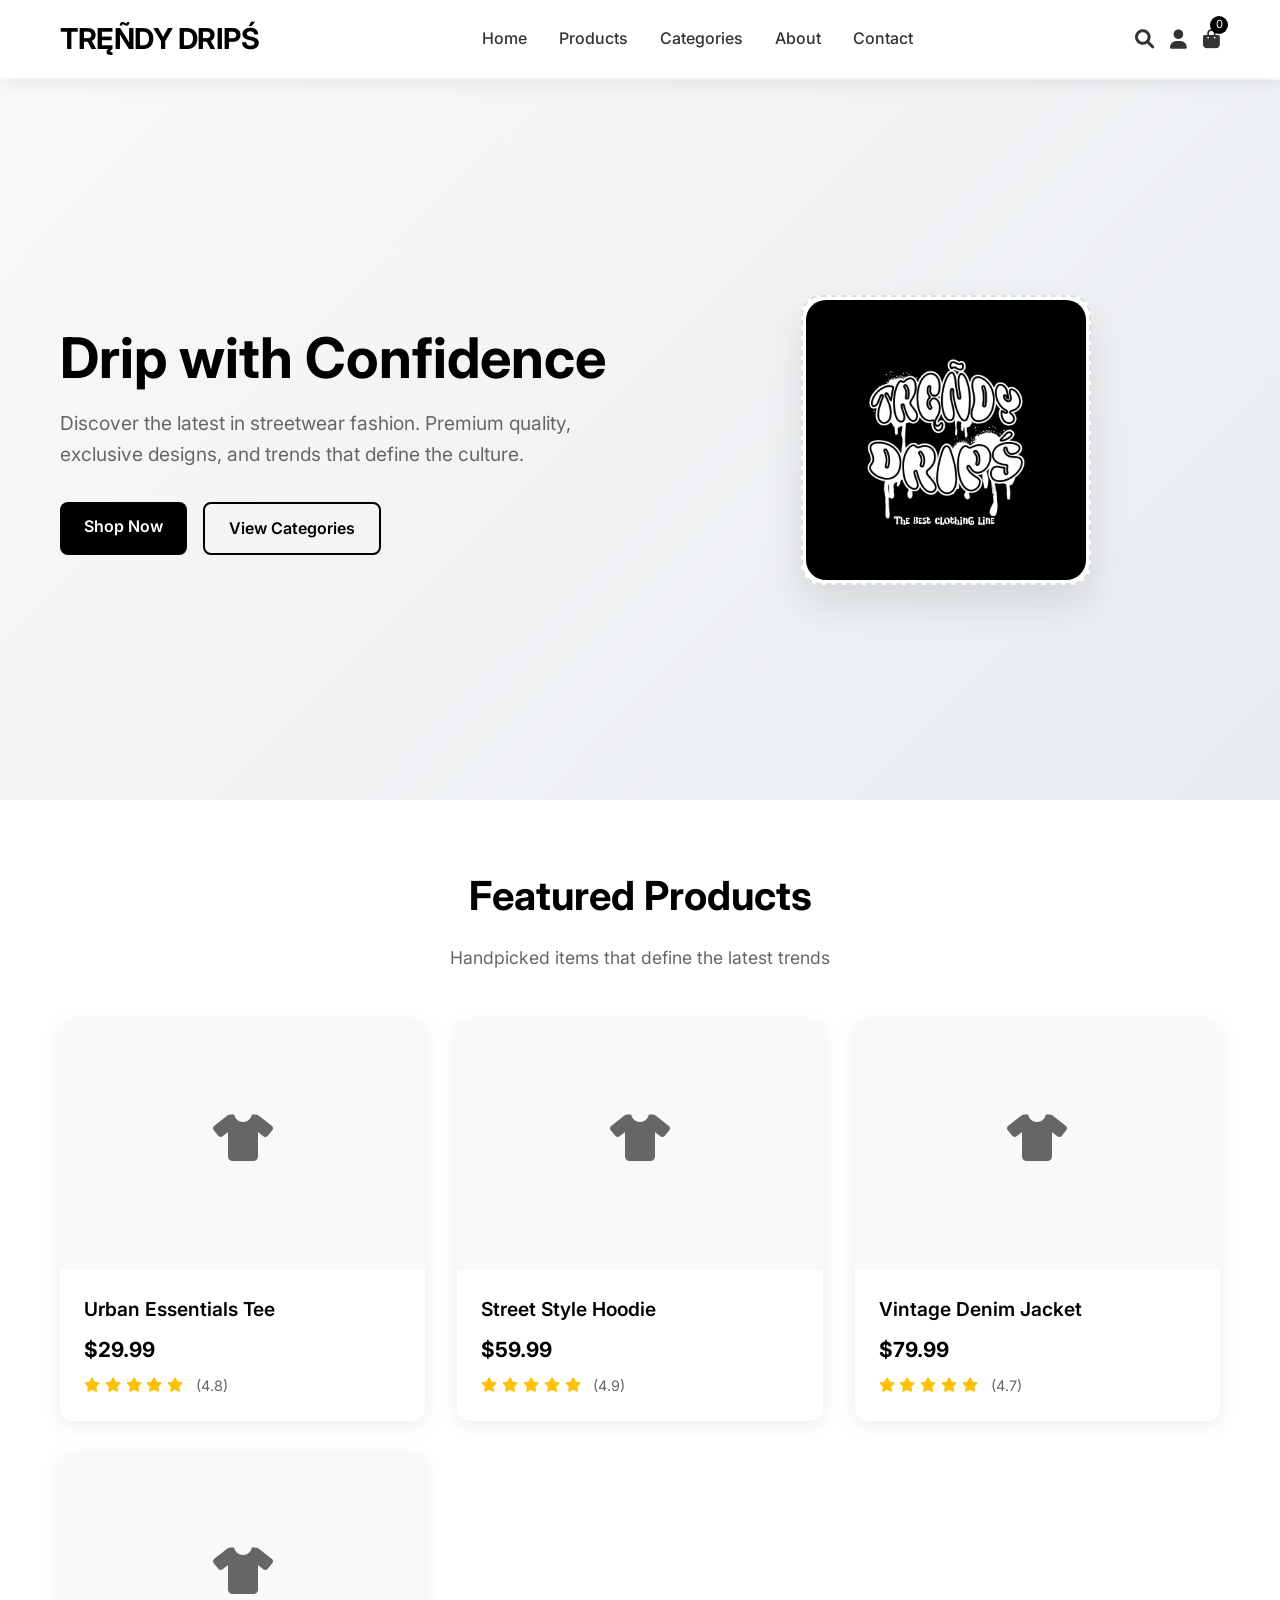
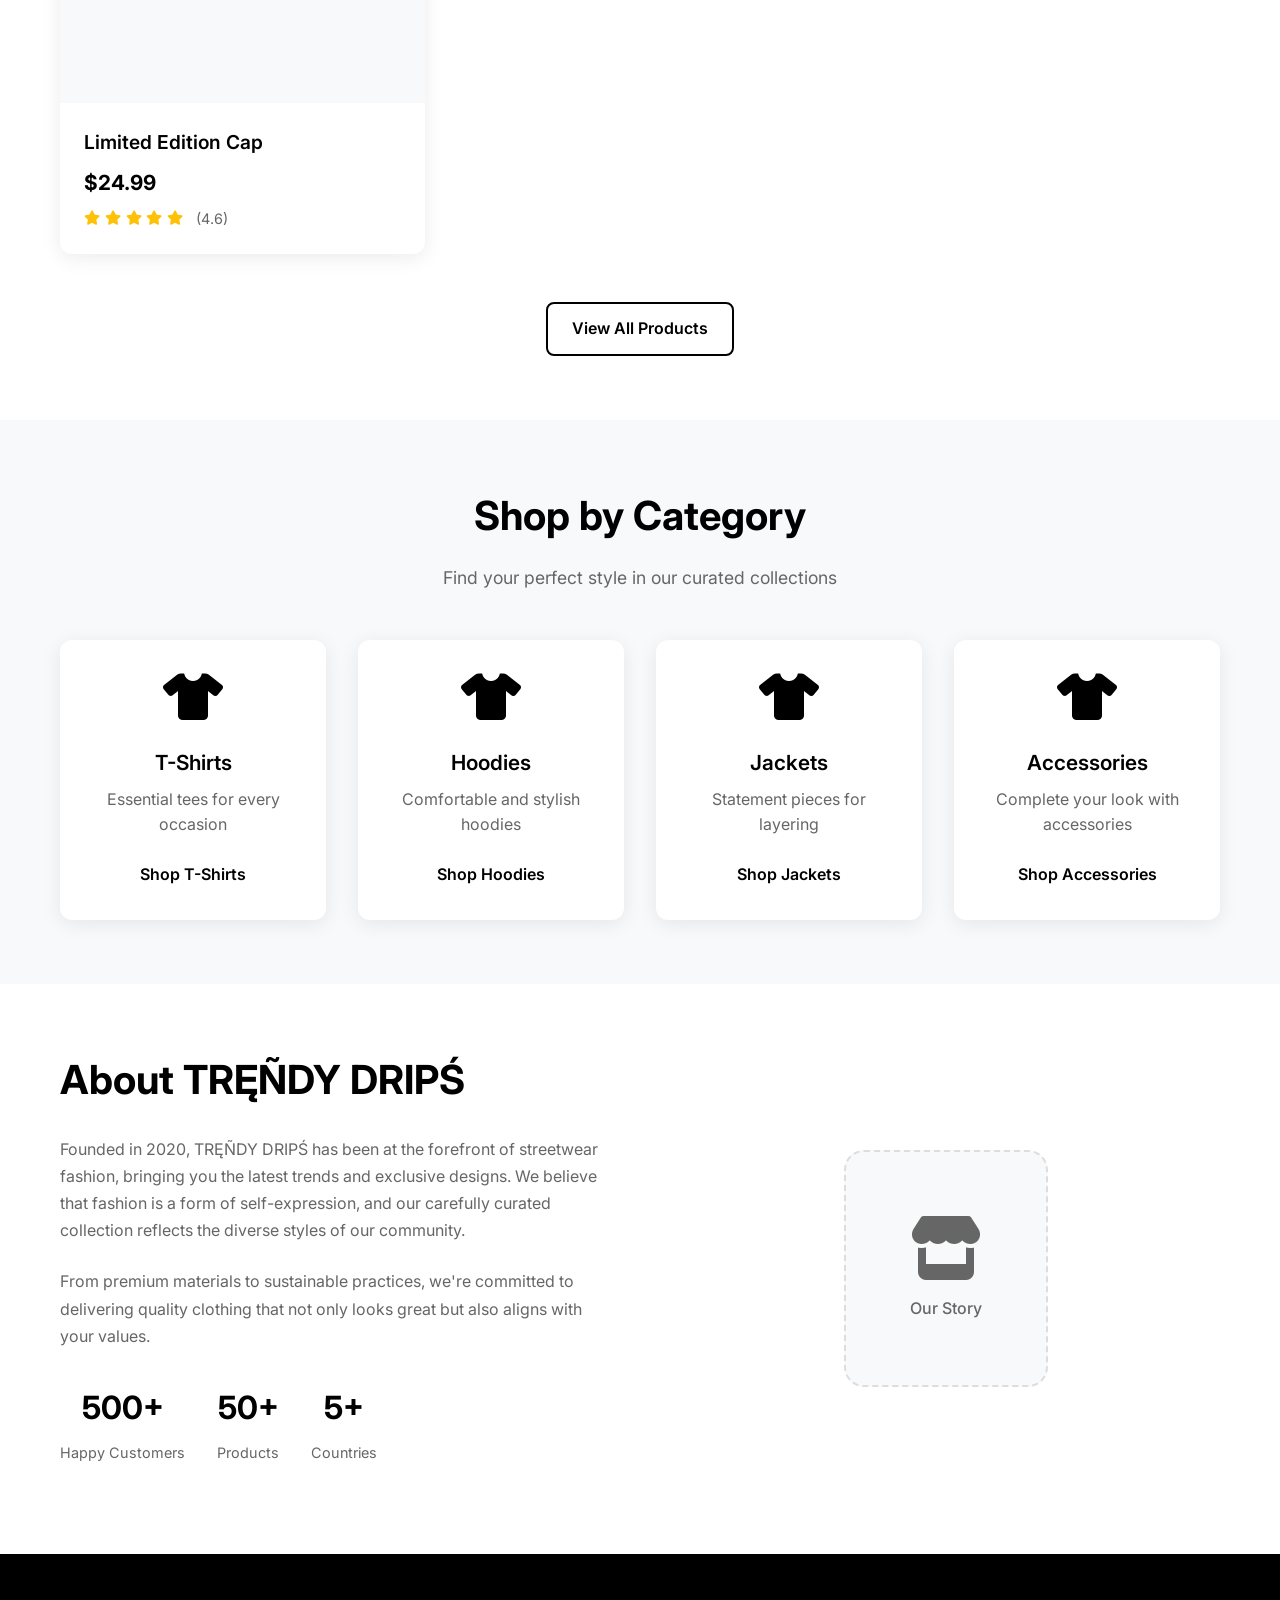
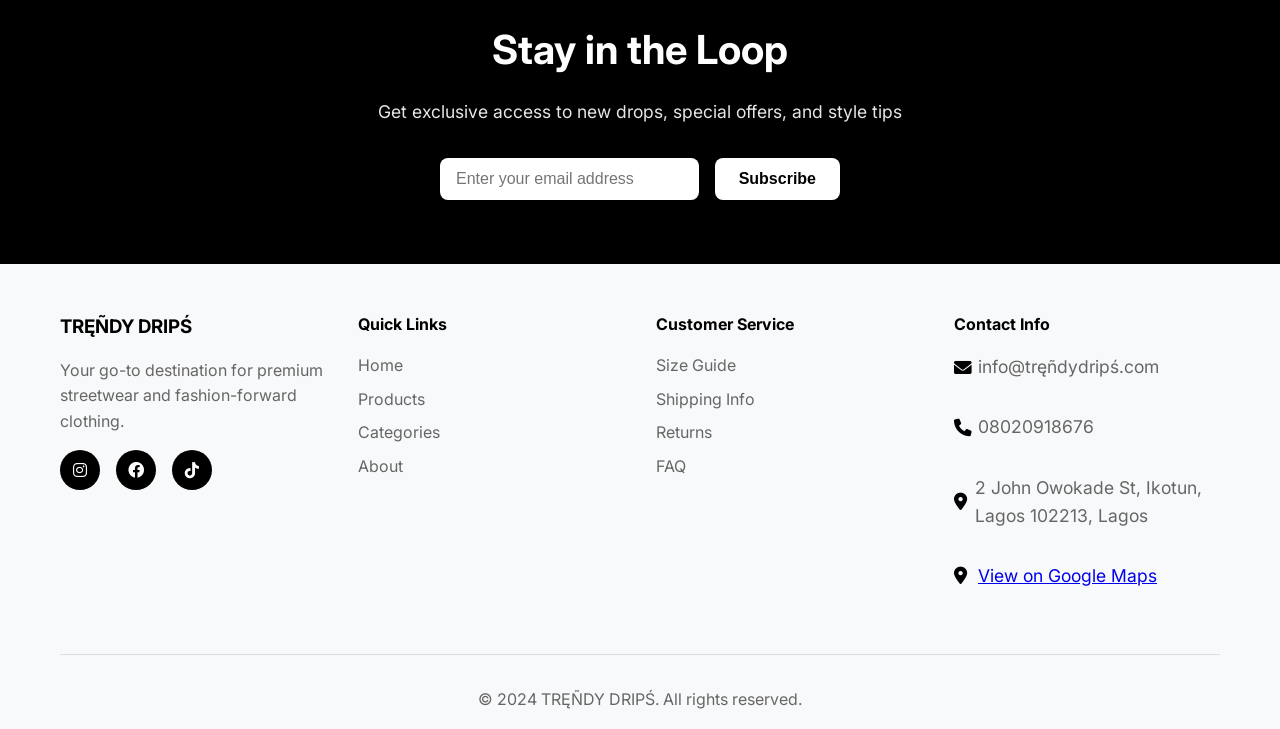
==== index.html @ 235e7f4f "commit" ====
<!DOCTYPE html>
<html lang="en">
<head>
    <meta charset="UTF-8">
    <meta name="viewport" content="width=device-width, initial-scale=1.0">
    <title>TRĘÑDY DRIPŚ  - Premium Streetwear & Fashion</title>
    <meta name="description" content="Discover the latest in streetwear fashion at TRĘÑDY DRIPŚ. Premium clothing, exclusive drops, and trendy styles for the modern individual.">
    <link rel="stylesheet" href="styles.css">
    <link href="https://fonts.googleapis.com/css2?family=Inter:wght@300;400;500;600;700&display=swap" rel="stylesheet">
    <link rel="stylesheet" href="https://cdnjs.cloudflare.com/ajax/libs/font-awesome/6.0.0/css/all.min.css">
</head>
<body>
    <!-- Navigation Header -->
    <header class="header">
        <nav class="navbar">
            <div class="nav-container">
                <div class="nav-logo">
                    <h2>TRĘÑDY DRIPŚ</h2> 
                </div>
                <ul class="nav-menu">
                    <li class="nav-item">
                        <a href="#home" class="nav-link">Home</a>
                    </li>
                    <li class="nav-item">
                        <a href="#products" class="nav-link">Products</a>
                    </li>
                    <li class="nav-item">
                        <a href="#categories" class="nav-link">Categories</a>
                    </li>
                    <li class="nav-item">
                        <a href="#about" class="nav-link">About</a>
                    </li>
                    <li class="nav-item">
                        <a href="#contact" class="nav-link">Contact</a>
                    </li>
                </ul>
                <div class="nav-actions">
                    <a href="#" class="nav-icon"><i class="fas fa-search"></i></a>
                    <a href="#" class="nav-icon"><i class="fas fa-user"></i></a>
                    <a href="#" class="nav-icon cart-icon">
                        <i class="fas fa-shopping-bag"></i>
                        <span class="cart-count">0</span>
                    </a>
                </div>
                <div class="hamburger">
                    <span class="bar"></span>
                    <span class="bar"></span>
                    <span class="bar"></span>
                </div>
            </div>
        </nav>
    </header>

    <!-- Cart Drawer -->
    <div class="cart-overlay" id="cartOverlay" aria-hidden="true">
        <aside class="cart-drawer" role="dialog" aria-modal="true" aria-labelledby="cartTitle">
            <div class="cart-drawer-header">
                <h3 id="cartTitle">Your Cart</h3>
                <button class="cart-close" type="button" aria-label="Close cart">
                    <i class="fas fa-xmark"></i>
                </button>
            </div>

            <div class="cart-drawer-body">
                <div class="cart-empty" id="cartEmpty">Your cart is empty.</div>
                <ul class="cart-items" id="cartItems" aria-live="polite"></ul>
            </div>

            <div class="cart-drawer-footer">
                <div class="cart-total">
                    Total: <span id="cartTotal">$0.00</span>
                </div>
                <button class="btn btn-primary cart-checkout" type="button" id="cartCheckout">
                    Checkout
                </button>
            </div>
        </aside>
    </div>

    <!-- Hero Section -->
    <section id="home" class="hero">
        <div class="hero-content">
            <div class="hero-text">
                <h1 class="hero-title">Drip with Confidence</h1>
                <p class="hero-subtitle">Discover the latest in streetwear fashion. Premium quality, exclusive designs, and trends that define the culture.</p>
                <div class="hero-buttons">
                    <a href="#products" class="btn btn-primary">Shop Now</a>
                    <a href="#categories" class="btn btn-secondary">View Categories</a>
                </div>
            </div>
            <div class="hero-image">
                <div class="hero-placeholder">
                    <img class="hero-logo" src="./assests/Untitled Project - Drips & Drops Clothing.png" alt="Trendy Drips logo">
                </div>
            </div>
        </div>
    </section>

    <!-- Featured Products Section -->
    <section id="products" class="products">
        <div class="container">
            <div class="section-header">
                <h2>Featured Products</h2>
                <p>Handpicked items that define the latest trends</p>
            </div>
            <div class="products-grid">
                <div class="product-card">
                    <div class="product-image">
                        <div class="product-placeholder">
                            <i class="fas fa-tshirt"></i>
                        </div>
                        <div class="product-overlay">
                            <button class="btn btn-small">Quick View</button>
                            <button class="btn btn-small">Add to Cart</button>
                        </div>
                    </div>
                    <div class="product-info">
                        <h3>Urban Essentials Tee</h3>
                        <p class="product-price">$29.99</p>
                        <div class="product-rating">
                            <i class="fas fa-star"></i>
                            <i class="fas fa-star"></i>
                            <i class="fas fa-star"></i>
                            <i class="fas fa-star"></i>
                            <i class="fas fa-star"></i>
                            <span>(4.8)</span>
                        </div>
                    </div>
                </div>

                <div class="product-card">
                    <div class="product-image">
                        <div class="product-placeholder">
                            <i class="fas fa-tshirt"></i>
                        </div>
                        <div class="product-overlay">
                            <button class="btn btn-small">Quick View</button>
                            <button class="btn btn-small">Add to Cart</button>
                        </div>
                    </div>
                    <div class="product-info">
                        <h3>Street Style Hoodie</h3>
                        <p class="product-price">$59.99</p>
                        <div class="product-rating">
                            <i class="fas fa-star"></i>
                            <i class="fas fa-star"></i>
                            <i class="fas fa-star"></i>
                            <i class="fas fa-star"></i>
                            <i class="fas fa-star"></i>
                            <span>(4.9)</span>
                        </div>
                    </div>
                </div>

                <div class="product-card">
                    <div class="product-image">
                        <div class="product-placeholder">
                            <i class="fas fa-tshirt"></i>
                        </div>
                        <div class="product-overlay">
                            <button class="btn btn-small">Quick View</button>
                            <button class="btn btn-small">Add to Cart</button>
                        </div>
                    </div>
                    <div class="product-info">
                        <h3>Vintage Denim Jacket</h3>
                        <p class="product-price">$79.99</p>
                        <div class="product-rating">
                            <i class="fas fa-star"></i>
                            <i class="fas fa-star"></i>
                            <i class="fas fa-star"></i>
                            <i class="fas fa-star"></i>
                            <i class="fas fa-star"></i>
                            <span>(4.7)</span>
                        </div>
                    </div>
                </div>

                <div class="product-card">
                    <div class="product-image">
                        <div class="product-placeholder">
                            <i class="fas fa-tshirt"></i>
                        </div>
                        <div class="product-overlay">
                            <button class="btn btn-small">Quick View</button>
                            <button class="btn btn-small">Add to Cart</button>
                        </div>
                    </div>
                    <div class="product-info">
                        <h3>Limited Edition Cap</h3>
                        <p class="product-price">$24.99</p>
                        <div class="product-rating">
                            <i class="fas fa-star"></i>
                            <i class="fas fa-star"></i>
                            <i class="fas fa-star"></i>
                            <i class="fas fa-star"></i>
                            <i class="fas fa-star"></i>
                            <span>(4.6)</span>
                        </div>
                    </div>
                </div>
            </div>
            <div class="section-footer">
                <a href="#" class="btn btn-outline">View All Products</a>
            </div>
        </div>
    </section>

    <!-- Categories Section -->
    <section id="categories" class="categories">
        <div class="container">
            <div class="section-header">
                <h2>Shop by Category</h2>
                <p>Find your perfect style in our curated collections</p>
            </div>
            <div class="categories-grid">
                <div class="category-card">
                    <div class="category-image">
                        <i class="fas fa-tshirt"></i>
                    </div>
                    <h3>T-Shirts</h3>
                    <p>Essential tees for every occasion</p>
                    <a href="tshirts.html" class="category-link">Shop T-Shirts</a>
                </div>

                <div class="category-card">
                    <div class="category-image">
                        <i class="fas fa-tshirt"></i>
                    </div>
                    <h3>Hoodies</h3>
                    <p>Comfortable and stylish hoodies</p>
                    <a href="#" class="category-link">Shop Hoodies</a>
                </div>

                <div class="category-card">
                    <div class="category-image">
                        <i class="fas fa-tshirt"></i>
                    </div>
                    <h3>Jackets</h3>
                    <p>Statement pieces for layering</p>
                    <a href="#" class="category-link">Shop Jackets</a>
                </div>

                <div class="category-card">
                    <div class="category-image">
                        <i class="fas fa-tshirt"></i>
                    </div>
                    <h3>Accessories</h3>
                    <p>Complete your look with accessories</p>
                    <a href="#" class="category-link">Shop Accessories</a>
                </div>
            </div>
        </div>
    </section>

    <!-- T-Shirts Section -->
    <!-- <section id="tshirts" class="products-section">
        <div class="container">
            <div class="section-header">
                <h2>T-Shirts</h2>
                <p>Fresh drips for every day</p>
            </div>

            <div class="products-grid">
                <div class="product-card">
                    <div class="product-image">
                        <img loading="lazy" src="./assests/kids yellow samm.png"/>
                        <div class="product-overlay">
                            <button class="btn btn-small">Quick View</button>
                            <button class="btn btn-small">Add to Cart</button>
                        </div>
                    </div>
                    <div class="product-info">
                        <h3>Kids Yellow Tee</h3>
                        <p class="product-price">$14.99</p>
                        <div class="product-rating">
                            <i class="fas fa-star"></i><i class="fas fa-star"></i><i class="fas fa-star"></i><i class="fas fa-star"></i><i class="fas fa-star"></i>
                            <span>(4.8)</span>
                        </div>
                    </div>
                </div>

                <div class="product-card">
                    <div class="product-image">
                        <img loading="lazy" src="./assests/SAMPLE 1.png" alt="Trendy Drips Tee Sample 1">
                        <div class="product-overlay">
                            <button class="btn btn-small">Quick View</button>
                            <button class="btn btn-small">Add to Cart</button>
                        </div>
                    </div>
                    <div class="product-info">
                        <h3>Trendy Drips Tee 1</h3>
                        <p class="product-price">$24.99</p>
                        <div class="product-rating">
                            <i class="fas fa-star"></i><i class="fas fa-star"></i><i class="fas fa-star"></i><i class="fas fa-star"></i><i class="fas fa-star"></i>
                            <span>(4.7)</span>
                        </div>
                    </div>
                </div>

                <div class="product-card">
                    <div class="product-image">
                            <img loading="lazy" src="./assests/SAMPLE 2.png" alt="Trendy Drips Tee Sample 2">
                        <div class="product-overlay">
                            <button class="btn btn-small">Quick View</button>
                            <button class="btn btn-small">Add to Cart</button>
                        </div>
                    </div>
                    <div class="product-info">
                        <h3>Empowerd Women Tee</h3>
                        <p class="product-price">$24.99</p>
                        <div class="product-rating">
                            <i class="fas fa-star"></i><i class="fas fa-star"></i><i class="fas fa-star"></i><i class="fas fa-star"></i><i class="fas fa-star"></i>
                            <span>(4.9)</span>
                        </div>
                    </div>
                </div>

                <div class="product-card">
                    <div class="product-image">
                        <img loading="lazy" src="./assests/SAMPLE 4.png" alt="Trendy Drips Tee Sample 4">
                        <div class="product-overlay">
                            <button class="btn btn-small">Quick View</button>
                            <button class="btn btn-small">Add to Cart</button>
                        </div>
                    </div>
                    <div class="product-info">
                        <h3>Trendy Drips Tee 4</h3>
                        <p class="product-price">$24.99</p>
                        <div class="product-rating">
                            <i class="fas fa-star"></i><i class="fas fa-star"></i><i class="fas fa-star"></i><i class="fas fa-star"></i><i class="fas fa-star"></i>
                            <span>(4.6)</span>
                        </div>
                    </div>
                </div>

                <div class="product-card">
                    <div class="product-image">
                        <img loading="lazy" src="./assests/Untitled-6.png" alt="Trendy Drips Tee Untitled 6">
                        <div class="product-overlay">
                            <button class="btn btn-small">Quick View</button>
                            <button class="btn btn-small">Add to Cart</button>
                        </div>
                    </div>
                    <div class="product-info">
                        <h3>Trendy Drips Tee 5</h3>
                        <p class="product-price">$24.99</p>
                        <div class="product-rating">
                            <i class="fas fa-star"></i><i class="fas fa-star"></i><i class="fas fa-star"></i><i class="fas fa-star"></i><i class="fas fa-star"></i>
                            <span>(4.7)</span>
                        </div>
                    </div>
                </div>

                <div class="product-card">
                    <div class="product-image">
                        <img loading="lazy" src="./assests/SAMPLE11.png" alt="Trendy Drips Tee Sample 11">
                        <div class="product-overlay">
                            <button class="btn btn-small">Quick View</button>
                            <button class="btn btn-small">Add to Cart</button>
                        </div>
                    </div>
                    <div class="product-info">
                        <h3>Trendy Drips Tee 6</h3>
                        <p class="product-price">$24.99</p>
                        <div class="product-rating">
                            <i class="fas fa-star"></i><i class="fas fa-star"></i><i class="fas fa-star"></i><i class="fas fa-star"></i><i class="fas fa-star"></i>
                            <span>(4.8)</span>
                        </div>
                    </div>
                </div>

                <div class="product-card">
                    <div class="product-image">
                            <img loading="lazy" src="./assests/Untitled-12.png" alt="Trendy Drips Tee Untitled 12">
                        <div class="product-overlay">
                            <button class="btn btn-small">Quick View</button>
                            <button class="btn btn-small">Add to Cart</button>
                        </div>
                    </div>
                    <div class="product-info">
                        <h3>Trendy Drips Tee 7</h3>
                        <p class="product-price">$24.99</p>
                        <div class="product-rating">
                            <i class="fas fa-star"></i><i class="fas fa-star"></i><i class="fas fa-star"></i><i class="fas fa-star"></i><i class="fas fa-star"></i>
                            <span>(4.7)</span>
                        </div>
                    </div>
                </div>

                <div class="product-card">
                    <div class="product-image">
                        <img loading="lazy" src="./assests/Untitled-14.png" alt="Trendy Drips Tee Untitled 14">
                        <div class="product-overlay">
                            <button class="btn btn-small">Quick View</button>
                            <button class="btn btn-small">Add to Cart</button>
                        </div>
                    </div>
                    <div class="product-info">
                        <h3>Trendy Drips Tee 8</h3>
                        <p class="product-price">$24.99</p>
                        <div class="product-rating">
                            <i class="fas fa-star"></i><i class="fas fa-star"></i><i class="fas fa-star"></i><i class="fas fa-star"></i><i class="fas fa-star"></i>
                            <span>(4.9)</span>
                        </div>
                    </div>
                </div>

                <div class="product-card">
                    <div class="product-image">
                        <img loading="lazy" src="./assests/Untitled-16.png" alt="Trendy Drips Tee Untitled 16">
                        <div class="product-overlay">
                            <button class="btn btn-small">Quick View</button>
                            <button class="btn btn-small">Add to Cart</button>
                        </div>
                    </div>
                    <div class="product-info">
                        <h3>Trendy Drips Tee 9</h3>
                        <p class="product-price">$24.99</p>
                        <div class="product-rating">
                            <i class="fas fa-star"></i><i class="fas fa-star"></i><i class="fas fa-star"></i><i class="fas fa-star"></i><i class="fas fa-star"></i>
                            <span>(4.6)</span>
                        </div>
                    </div>
                </div>

                <div class="product-card">
                    <div class="product-image">
                        <img loading="lazy" src="./assests/Untitled-8.png" alt="Trendy Drips Tee Untitled 8">
                        <div class="product-overlay">
                            <button class="btn btn-small">Quick View</button>
                            <button class="btn btn-small">Add to Cart</button>
                        </div>
                    </div>
                    <div class="product-info">
                        <h3>Trendy Drips Tee 10</h3>
                        <p class="product-price">$24.99</p>
                        <div class="product-rating">
                            <i class="fas fa-star"></i><i class="fas fa-star"></i><i class="fas fa-star"></i><i class="fas fa-star"></i><i class="fas fa-star"></i>
                            <span>(4.7)</span>
                        </div>
                    </div>
                </div>

                <div class="product-card">
                    <div class="product-image">png
                        <img loading="lazy" src="./assests/Untitled-13.png" alt="Trendy Drips Tee Untitled 13">
                        <div class="product-overlay">
                            <button class="btn btn-small">Quick View</button>
                            <button class="btn btn-small">Add to Cart</button>
                        </div>
                    </div>
                    <div class="product-info">
                        <h3>Trendy Drips Tee 11</h3>
                        <p class="product-price">$24.99</p>
                        <div class="product-rating">
                            <i class="fas fa-star"></i><i class="fas fa-star"></i><i class="fas fa-star"></i><i class="fas fa-star"></i><i class="fas fa-star"></i>
                            <span>(4.8)</span>
                        </div>
                    </div>
                </div>

                <div class="product-card">
                    <div class="product-image">
                        <img loading="lazy" src="./assests/Untitled-3.png" alt="Trendy Drips Tee Untitled 3">
                        <div class="product-overlay">
                            <button class="btn btn-small">Quick View</button>
                            <button class="btn btn-small">Add to Cart</button>
                        </div>
                    </div>
                    <div class="product-info">
                        <h3>Trendy Drips Tee 12</h3>
                        <p class="product-price">$24.99</p>
                        <div class="product-rating">
                            <i class="fas fa-star"></i><i class="fas fa-star"></i><i class="fas fa-star"></i><i class="fas fa-star"></i><i class="fas fa-star"></i>
                            <span>(4.9)</span>
                        </div>
                    </div>
                </div>
            </div>
        </div>
    </section> -->

    <!-- About Section -->
    <section id="about" class="about">
        <div class="container">
            <div class="about-content">
                <div class="about-text">
                    <h2>About TRĘÑDY DRIPŚ</h2>
                    <p>Founded in 2020, TRĘÑDY DRIPŚ has been at the forefront of streetwear fashion, bringing you the latest trends and exclusive designs. We believe that fashion is a form of self-expression, and our carefully curated collection reflects the diverse styles of our community.</p>
                    <p>From premium materials to sustainable practices, we're committed to delivering quality clothing that not only looks great but also aligns with your values.</p>
                    <div class="about-stats">
                        <div class="stat">
                            <h3>500+</h3>
                            <p>Happy Customers</p>
                        </div>
                        <div class="stat">
                            <h3>50+</h3>
                            <p>Products</p>
                        </div>
                        <div class="stat">
                            <h3>5+</h3>
                            <p>Countries</p>
                        </div>
                    </div>
                </div>
                <div class="about-image">
                    <div class="about-placeholder">
                        <i class="fas fa-store"></i>
                        <p>Our Story</p>
                    </div>
                </div>
            </div>
        </div>
    </section>

    <!-- Newsletter Section -->
    <section class="newsletter">
        <div class="container">
            <div class="newsletter-content">
                <h2>Stay in the Loop</h2>
                <p>Get exclusive access to new drops, special offers, and style tips</p>
                <form class="newsletter-form">
                    <input type="email" placeholder="Enter your email address" required>
                    <button type="submit" class="btn btn-primary">Subscribe</button>
                </form>
            </div>
        </div>
    </section>

    <!-- Footer -->
    <footer id="contact" class="footer">
        <div class="container">
            <div class="footer-content">
                <div class="footer-section">
                    <h3>TRĘÑDY DRIPŚ</h3>
                    <p>Your go-to destination for premium streetwear and fashion-forward clothing.</p>
                    <div class="social-links">
                        <a href="https://www.instagram.com/_trendydrips/"><i class="fab fa-instagram"></i></a>
                        <a href="#"><i class="fab fa-facebook"></i></a>
                        <a href="#"><i class="fab fa-tiktok"></i></a>
                    </div>

                </div>
                <div class="footer-section">
                    <h4>Quick Links</h4>
                    <ul>
                        <li><a href="#home">Home</a></li>
                        <li><a href="#products">Products</a></li>
                        <li><a href="#categories">Categories</a></li>
                        <li><a href="#about">About</a></li>
                    </ul>
                </div>
                <div class="footer-section">
                    <h4>Customer Service</h4>
                    <ul>
                        <li><a href="#">Size Guide</a></li>
                        <li><a href="#">Shipping Info</a></li>
                        <li><a href="#">Returns</a></li>
                        <li><a href="#">FAQ</a></li>
                    </ul>
                </div>
                <div class="footer-section">
                    <h4>Contact Info</h4>
                    <div class="contact-info">
                        <p><i class="fas fa-envelope"></i> info@tręñdydripś.com</p>
                        <p><i class="fas fa-phone"></i> 08020918676</p>
                        <p><i class="fas fa-map-marker-alt"></i> 2 John Owokade St, Ikotun, Lagos 102213, Lagos</p>
                        <p><i class="fas fa-location-dot"></i> <a href="https://maps.app.goo.gl/m3ubAjvQ4zipeZf48" target="_blank" rel="noopener">View on Google Maps</a></p>
                    </div>
                </div>
            </div>
            <div class="footer-bottom">
                <p>&copy; 2024 TRĘÑDY DRIPŚ. All rights reserved.</p>
            </div>
        </div>
    </footer>

    <script src="script.js"></script>
</body>
</html>
---- styles.css ----
/* Reset and Base Styles */
* {
    margin: 0;
    padding: 0;
    box-sizing: border-box;
}

body {
    font-family: 'Inter', sans-serif;
    line-height: 1.6;
    color: #333;
    background-color: #fff;
}

.container {
    max-width: 1200px;
    margin: 0 auto;
    padding: 0 20px;
}

/* Header Styles */
.header {
    background: #fff;
    box-shadow: 0 2px 20px rgba(0, 0, 0, 0.1);
    position: fixed;
    top: 0;
    left: 0;
    right: 0;
    z-index: 1000;
}

.navbar {
    padding: 1rem 0;
}

.nav-container {
    display: flex;
    justify-content: space-between;
    align-items: center;
    max-width: 1200px;
    margin: 0 auto;
    padding: 0 20px;
}

.nav-logo h2 {
    color: #000;
    font-weight: 700;
    font-size: 1.8rem;
    letter-spacing: -0.5px;
}

.nav-menu {
    display: flex;
    list-style: none;
    gap: 2rem;
}

.nav-link {
    text-decoration: none;
    color: #333;
    font-weight: 500;
    transition: color 0.3s ease;
    position: relative;
}

.nav-link:hover {
    color: #000;
}

.nav-link::after {
    content: '';
    position: absolute;
    bottom: -5px;
    left: 0;
    width: 0;
    height: 2px;
    background: #000;
    transition: width 0.3s ease;
}

.nav-link:hover::after {
    width: 100%;
}

.nav-actions {
    display: flex;
    align-items: center;
    gap: 1rem;
}

.nav-icon {
    color: #333;
    font-size: 1.2rem;
    text-decoration: none;
    position: relative;
    transition: color 0.3s ease;
}

.nav-icon:hover {
    color: #000;
}

.cart-count {
    position: absolute;
    top: -8px;
    right: -8px;
    background: #000;
    color: #fff;
    border-radius: 50%;
    width: 18px;
    height: 18px;
    font-size: 0.7rem;
    display: flex;
    align-items: center;
    justify-content: center;
}

.hamburger {
    display: none;
    flex-direction: column;
    cursor: pointer;
}

.bar {
    width: 25px;
    height: 3px;
    background: #333;
    margin: 3px 0;
    transition: 0.3s;
}

/* Hero Section */
.hero {
    margin-top: 80px;
    padding: 4rem 0;
    background: linear-gradient(135deg, #f8f9fa 0%, #e9ecef 100%);
    min-height: 80vh;
    display: flex;
    align-items: center;
}

.hero-content {
    display: grid;
    grid-template-columns: 1fr 1fr;
    gap: 4rem;
    align-items: center;
    max-width: 1200px;
    margin: 0 auto;
    padding: 0 20px;
}

.hero-title {
    font-size: 3.5rem;
    font-weight: 700;
    line-height: 1.2;
    margin-bottom: 1rem;
    color: #000;
}

.hero-subtitle {
    font-size: 1.2rem;
    color: #666;
    margin-bottom: 2rem;
    line-height: 1.6;
}

.hero-buttons {
    display: flex;
    gap: 1rem;
    flex-wrap: wrap;
}

.hero-image {
    display: flex;
    justify-content: center;
    align-items: center;
}

.hero-placeholder {
    background: #fff;
    border-radius: 20px;
    padding: 0.2rem;
    /* text-align: center; */
    box-shadow: 0 20px 40px rgba(0, 0, 0, 0.1);
    border: 2px dashed #ddd;
    /* display: flex; */
    /* flex-direction: column; */
    /* align-items: center; */
    /* justify-content: center; */
}

.hero-logo {
    width: 280px;
    max-width: 100%;
    border-radius: 20px;
    height: auto;
    display: block;
}

.hero-placeholder i {
    font-size: 4rem;
    color: #666;
    margin-bottom: 1rem;
}

.hero-placeholder p {
    color: #666;
    font-weight: 500;
}

/* Button Styles */
.btn {
    display: inline-block;
    padding: 12px 24px;
    text-decoration: none;
    border-radius: 8px;
    font-weight: 600;
    transition: all 0.3s ease;
    border: none;
    cursor: pointer;
    font-size: 1rem;
}

.btn-primary {
    background: #000;
    color: #fff;
}

.btn-primary:hover {
    background: #333;
    transform: translateY(-2px);
}

.btn-secondary {
    background: transparent;
    color: #000;
    border: 2px solid #000;
}

.btn-secondary:hover {
    background: #000;
    color: #fff;
}

.btn-outline {
    background: transparent;
    color: #000;
    border: 2px solid #000;
}

.btn-outline:hover {
    background: #000;
    color: #fff;
}

.btn-small {
    padding: 8px 16px;
    font-size: 0.9rem;
}

/* Section Styles */
.section-header {
    text-align: center;
    margin-bottom: 3rem;
}

.section-header h2 {
    font-size: 2.5rem;
    font-weight: 700;
    margin-bottom: 1rem;
    color: #000;
}

.section-header p {
    font-size: 1.1rem;
    color: #666;
}

.section-footer {
    text-align: center;
    margin-top: 3rem;
}

/* Products Section */
.products {
    padding: 4rem 0;
    background: #fff;
}

.products-grid {
    display: grid;
    grid-template-columns: repeat(auto-fit, minmax(280px, 1fr));
    gap: 2rem;
    margin-bottom: 2rem;
}

.product-card {
    background: #fff;
    border-radius: 12px;
    overflow: hidden;
    box-shadow: 0 4px 20px rgba(0, 0, 0, 0.08);
    transition: transform 0.3s ease, box-shadow 0.3s ease;
    position: relative;
}

.product-card:hover {
    transform: translateY(-5px);
    box-shadow: 0 8px 30px rgba(0, 0, 0, 0.15);
}

.product-image {
    position: relative;
    height: 250px;
    background: #f8f9fa;
    display: flex;
    align-items: center;
    justify-content: center;
    overflow: hidden;
}

.product-image img {
    width: 100%;
    height: 100%;
    object-fit: cover;
    display: block;
}

.product-placeholder {
    text-align: center;
    color: #666;
}

.product-placeholder i {
    font-size: 3rem;
    margin-bottom: 1rem;
}

.product-overlay {
    position: absolute;
    top: 0;
    left: 0;
    right: 0;
    bottom: 0;
    background: rgba(0, 0, 0, 0.8);
    display: flex;
    flex-direction: column;
    align-items: center;
    justify-content: center;
    gap: 1rem;
    opacity: 0;
    transition: opacity 0.3s ease;
}

.product-card:hover .product-overlay {
    opacity: 1;
}

.product-info {
    padding: 1.5rem;
}

.product-info h3 {
    font-size: 1.2rem;
    font-weight: 600;
    margin-bottom: 0.5rem;
    color: #000;
}

.product-price {
    font-size: 1.3rem;
    font-weight: 700;
    color: #000;
    margin-bottom: 0.5rem;
}

.product-rating {
    display: flex;
    align-items: center;
    gap: 0.3rem;
}

.product-rating i {
    color: #ffc107;
    font-size: 0.9rem;
}

.product-rating span {
    color: #666;
    font-size: 0.9rem;
    margin-left: 0.5rem;
}

/* Categories Section */
.categories {
    padding: 4rem 0;
    background: #f8f9fa;
}

.categories-grid {
    display: grid;
    grid-template-columns: repeat(auto-fit, minmax(250px, 1fr));
    gap: 2rem;
}

.category-card {
    background: #fff;
    padding: 2rem;
    border-radius: 12px;
    text-align: center;
    box-shadow: 0 4px 20px rgba(0, 0, 0, 0.08);
    transition: transform 0.3s ease;
}

.category-card:hover {
    transform: translateY(-5px);
}

.category-image {
    margin-bottom: 1.5rem;
}

.category-image i {
    font-size: 3rem;
    color: #000;
}

.category-card h3 {
    font-size: 1.3rem;
    font-weight: 600;
    margin-bottom: 0.5rem;
    color: #000;
}

.category-card p {
    color: #666;
    margin-bottom: 1.5rem;
}

.category-link {
    color: #000;
    text-decoration: none;
    font-weight: 600;
    border-bottom: 2px solid transparent;
    transition: border-color 0.3s ease;
}

.category-link:hover {
    border-bottom-color: #000;
}

/* About Section */
.about {
    padding: 4rem 0;
    background: #fff;
}

.about-content {
    display: grid;
    grid-template-columns: 1fr 1fr;
    gap: 4rem;
    align-items: center;
}

.about-text h2 {
    font-size: 2.5rem;
    font-weight: 700;
    margin-bottom: 1.5rem;
    color: #000;
}

.about-text p {
    color: #666;
    margin-bottom: 1.5rem;
    line-height: 1.7;
}

.about-stats {
    display: flex;
    gap: 2rem;
    margin-top: 2rem;
}

.stat {
    text-align: center;
}

.stat h3 {
    font-size: 2rem;
    font-weight: 700;
    color: #000;
    margin-bottom: 0.5rem;
}

.stat p {
    color: #666;
    font-size: 0.9rem;
}

.about-image {
    display: flex;
    justify-content: center;
    align-items: center;
}

.about-placeholder {
    background: #f8f9fa;
    border-radius: 20px;
    padding: 4rem;
    text-align: center;
    border: 2px dashed #ddd;
}

.about-placeholder i {
    font-size: 4rem;
    color: #666;
    margin-bottom: 1rem;
}

.about-placeholder p {
    color: #666;
    font-weight: 500;
}

/* Newsletter Section */
.newsletter {
    padding: 4rem 0;
    background: #000;
    color: #fff;
}

.newsletter-content {
    text-align: center;
    max-width: 600px;
    margin: 0 auto;
}

.newsletter h2 {
    font-size: 2.5rem;
    font-weight: 700;
    margin-bottom: 1rem;
}

.newsletter p {
    font-size: 1.1rem;
    margin-bottom: 2rem;
    opacity: 0.9;
}

.newsletter-form {
    display: flex;
    gap: 1rem;
    max-width: 400px;
    margin: 0 auto;
}

.newsletter-form input {
    flex: 1;
    padding: 12px 16px;
    border: none;
    border-radius: 8px;
    font-size: 1rem;
}

.newsletter-form button {
    background: #fff;
    color: #000;
    border: none;
    padding: 12px 24px;
    border-radius: 8px;
    font-weight: 600;
    cursor: pointer;
    transition: all 0.3s ease;
}

.newsletter-form button:hover {
    background: #f0f0f0;
    transform: translateY(-2px);
}

/* Footer */
.footer {
    background: #f8f9fa;
    padding: 3rem 0 1rem;
}

.footer-content {
    display: grid;
    grid-template-columns: repeat(auto-fit, minmax(250px, 1fr));
    gap: 2rem;
    margin-bottom: 2rem;
}

.footer-section h3,
.footer-section h4 {
    margin-bottom: 1rem;
    color: #000;
}

.footer-section p {
    color: #666;
    margin-bottom: 1rem;
    line-height: 1.6;
}

.footer-section ul {
    list-style: none;
}

.footer-section ul li {
    margin-bottom: 0.5rem;
}

.footer-section ul li a {
    color: #666;
    text-decoration: none;
    transition: color 0.3s ease;
}

.footer-section ul li a:hover {
    color: #000;
}

.social-links {
    display: flex;
    gap: 1rem;
    margin-top: 1rem;
}

.social-links a {
    display: flex;
    align-items: center;
    justify-content: center;
    width: 40px;
    height: 40px;
    background: #000;
    color: #fff;
    border-radius: 50%;
    text-decoration: none;
    transition: all 0.3s ease;
}

.social-links a:hover {
    background: #333;
    transform: translateY(-2px);
}

.contact-info p {
    display: flex;
    align-items: center;
    gap: 0.5rem;
    margin-bottom: 0.5rem;
}

.contact-info i {
    color: #000;
    width: 16px;
}

.footer-bottom {
    text-align: center;
    padding-top: 2rem;
    border-top: 1px solid #ddd;
    color: #666;
}

/* Responsive Design */
@media (max-width: 768px) {
    .nav-menu {
        position: fixed;
        left: -100%;
        top: 70px;
        flex-direction: column;
        background-color: #fff;
        width: 100%;
        text-align: center;
        transition: 0.3s;
        box-shadow: 0 10px 27px rgba(0, 0, 0, 0.05);
        padding: 2rem 0;
    }

    .nav-menu.active {
        left: 0;
    }

    .hamburger {
        display: flex;
    }

    .hamburger.active .bar:nth-child(2) {
        opacity: 0;
    }

    .hamburger.active .bar:nth-child(1) {
        transform: translateY(8px) rotate(45deg);
    }

    .hamburger.active .bar:nth-child(3) {
        transform: translateY(-8px) rotate(-45deg);
    }

    .hero-content {
        grid-template-columns: 1fr;
        text-align: center;
        gap: 2rem;
    }

    .hero-title {
        font-size: 2.5rem;
    }

    .hero-buttons {
        justify-content: center;
    }

    .about-content {
        grid-template-columns: 1fr;
        text-align: center;
    }

    .about-stats {
        justify-content: center;
    }

    .newsletter-form {
        flex-direction: column;
    }

    .footer-content {
        grid-template-columns: 1fr;
        text-align: center;
    }

    .social-links {
        justify-content: center;
    }
}

@media (max-width: 480px) {
    .hero-title {
        font-size: 2rem;
    }

    .section-header h2 {
        font-size: 2rem;
    }

    .products-grid {
        grid-template-columns: 1fr;
    }

    .categories-grid {
        grid-template-columns: 1fr;
    }

    .about-stats {
        flex-direction: column;
        gap: 1rem;
    }
}

/* Cart Drawer */
.cart-overlay {
    position: fixed;
    inset: 0;
    background: rgba(0, 0, 0, 0.45);
    opacity: 0;
    visibility: hidden;
    transition: opacity 0.25s ease, visibility 0.25s ease;
    z-index: 2000;
}

.cart-overlay.is-open {
    opacity: 1;
    visibility: visible;
}

.cart-drawer {
    position: absolute;
    top: 0;
    right: 0;
    height: 100%;
    width: 380px;
    max-width: 100%;
    background: #fff;
    box-shadow: -10px 0 40px rgba(0, 0, 0, 0.25);
    transform: translateX(100%);
    transition: transform 0.25s ease;
    display: flex;
    flex-direction: column;
}

.cart-overlay.is-open .cart-drawer {
    transform: translateX(0);
}

.cart-drawer-header {
    padding: 1.25rem 1.25rem;
    border-bottom: 1px solid #eee;
    display: flex;
    align-items: center;
    justify-content: space-between;
    gap: 1rem;
}

.cart-drawer-header h3 {
    font-size: 1.25rem;
    font-weight: 700;
    color: #000;
}

.cart-close {
    border: none;
    background: transparent;
    cursor: pointer;
    font-size: 1.1rem;
    color: #000;
    display: inline-flex;
    align-items: center;
    justify-content: center;
    width: 36px;
    height: 36px;
    border-radius: 8px;
    transition: background 0.2s ease;
}

.cart-close:hover {
    background: #f6f6f6;
}

.cart-drawer-body {
    padding: 1rem 1.25rem;
    overflow: auto;
    flex: 1;
}

.cart-empty {
    color: #666;
    text-align: center;
    padding: 2rem 0;
    font-weight: 500;
}

.cart-items {
    list-style: none;
    padding: 0;
    margin: 0;
    display: flex;
    flex-direction: column;
    gap: 0.75rem;
}

.cart-item {
    border: 1px solid #eee;
    border-radius: 12px;
    padding: 0.75rem 0.75rem;
    display: flex;
    align-items: center;
    justify-content: space-between;
    gap: 0.75rem;
}

.cart-item-title {
    font-weight: 700;
    color: #000;
    margin-bottom: 0.25rem;
    line-height: 1.2;
}

.cart-item-sub {
    color: #666;
    font-size: 0.9rem;
}

.cart-item-remove {
    white-space: nowrap;
}

.cart-drawer-footer {
    padding: 1rem 1.25rem 1.25rem;
    border-top: 1px solid #eee;
}

.cart-total {
    display: flex;
    align-items: center;
    justify-content: space-between;
    margin-bottom: 0.75rem;
    font-weight: 700;
    color: #000;
}

.cart-checkout {
    width: 100%;
}

@media (max-width: 480px) {
    .cart-drawer {
        width: 100%;
    }
}

/* Smooth scrolling */
html {
    scroll-behavior: smooth;
}

/* Loading animations */
@keyframes fadeInUp {
    from {
        opacity: 0;
        transform: translateY(30px);
    }
    to {
        opacity: 1;
        transform: translateY(0);
    }
}

.product-card,
.category-card {
    animation: fadeInUp 0.6s ease-out;
}

/* Focus styles for accessibility */
.btn:focus,
.nav-link:focus,
input:focus {
    outline: 2px solid #000;
    outline-offset: 2px;
}

/* High contrast mode support */
@media (prefers-contrast: high) {
    .btn-secondary,
    .btn-outline {
        border-width: 3px;
    }
}

/* Additional Page Styles */

/* Page Header */
.page-header {
    margin-top: 80px;
    padding: 4rem 0;
    background: linear-gradient(135deg, #f8f9fa 0%, #e9ecef 100%);
    text-align: center;
}

.page-header h1 {
    font-size: 3rem;
    font-weight: 700;
    margin-bottom: 1rem;
    color: #000;
}

.page-header p {
    font-size: 1.2rem;
    color: #666;
    max-width: 600px;
    margin: 0 auto;
}

/* Our Story Section */
.our-story {
    padding: 4rem 0;
    background: #fff;
}

.story-content {
    display: grid;
    grid-template-columns: 2fr 1fr;
    gap: 4rem;
    align-items: center;
}

.story-text h2 {
    font-size: 2.5rem;
    font-weight: 700;
    margin-bottom: 1.5rem;
    color: #000;
}

.story-text p {
    color: #666;
    margin-bottom: 1.5rem;
    line-height: 1.7;
    font-size: 1.1rem;
}

.story-image {
    display: flex;
    justify-content: center;
    align-items: center;
}

.story-placeholder {
    background: #f8f9fa;
    border-radius: 20px;
    padding: 4rem;
    text-align: center;
    border: 2px dashed #ddd;
}

.story-placeholder i {
    font-size: 4rem;
    color: #666;
    margin-bottom: 1rem;
}

.story-placeholder p {
    color: #666;
    font-weight: 500;
}

/* Mission & Values */
.mission-values {
    padding: 4rem 0;
    background: #f8f9fa;
}

.values-grid {
    display: grid;
    grid-template-columns: repeat(auto-fit, minmax(250px, 1fr));
    gap: 2rem;
}

.value-card {
    background: #fff;
    padding: 2rem;
    border-radius: 12px;
    text-align: center;
    box-shadow: 0 4px 20px rgba(0, 0, 0, 0.08);
    transition: transform 0.3s ease;
}

.value-card:hover {
    transform: translateY(-5px);
}

.value-icon {
    margin-bottom: 1.5rem;
}

.value-icon i {
    font-size: 3rem;
    color: #000;
}

.value-card h3 {
    font-size: 1.3rem;
    font-weight: 600;
    margin-bottom: 1rem;
    color: #000;
}

.value-card p {
    color: #666;
    line-height: 1.6;
}

/* Team Section */
.team {
    padding: 4rem 0;
    background: #fff;
}

.team-grid {
    display: grid;
    grid-template-columns: repeat(auto-fit, minmax(250px, 1fr));
    gap: 2rem;
}

.team-member {
    text-align: center;
    background: #fff;
    padding: 2rem;
    border-radius: 12px;
    box-shadow: 0 4px 20px rgba(0, 0, 0, 0.08);
    transition: transform 0.3s ease;
}

.team-member:hover {
    transform: translateY(-5px);
}

.member-image {
    margin-bottom: 1.5rem;
}

.member-placeholder {
    width: 120px;
    height: 120px;
    background: #f8f9fa;
    border-radius: 50%;
    display: flex;
    align-items: center;
    justify-content: center;
    margin: 0 auto;
    border: 2px dashed #ddd;
}

.member-placeholder i {
    font-size: 3rem;
    color: #666;
}

.team-member h3 {
    font-size: 1.3rem;
    font-weight: 600;
    margin-bottom: 0.5rem;
    color: #000;
}

.member-role {
    color: #666;
    font-weight: 500;
    margin-bottom: 1rem;
}

.member-bio {
    color: #666;
    line-height: 1.6;
    font-size: 0.9rem;
}

/* Stats Section */
.stats {
    padding: 4rem 0;
    background: #000;
    color: #fff;
}

.stats-grid {
    display: grid;
    grid-template-columns: repeat(auto-fit, minmax(200px, 1fr));
    gap: 2rem;
    text-align: center;
}

.stat-item h3 {
    font-size: 3rem;
    font-weight: 700;
    margin-bottom: 0.5rem;
    color: #fff;
}

.stat-item p {
    color: #ccc;
    font-size: 1.1rem;
}

/* CTA Section */
.cta {
    padding: 4rem 0;
    background: #f8f9fa;
}

.cta-content {
    text-align: center;
    max-width: 600px;
    margin: 0 auto;
}

.cta h2 {
    font-size: 2.5rem;
    font-weight: 700;
    margin-bottom: 1rem;
    color: #000;
}

.cta p {
    font-size: 1.2rem;
    color: #666;
    margin-bottom: 2rem;
}

.cta-buttons {
    display: flex;
    gap: 1rem;
    justify-content: center;
    flex-wrap: wrap;
}

/* Contact Section */
.contact-section {
    padding: 4rem 0;
    background: #fff;
}

.contact-content {
    display: grid;
    grid-template-columns: 1fr 1fr;
    gap: 4rem;
}

.contact-info h2 {
    font-size: 2.5rem;
    font-weight: 700;
    margin-bottom: 1rem;
    color: #000;
}

.contact-info p {
    color: #666;
    margin-bottom: 2rem;
    line-height: 1.6;
    font-size: 1.1rem;
}

.contact-methods {
    display: flex;
    flex-direction: column;
    gap: 2rem;
}

.contact-method {
    display: flex;
    align-items: flex-start;
    gap: 1rem;
}

.method-icon {
    width: 50px;
    height: 50px;
    background: #f8f9fa;
    border-radius: 50%;
    display: flex;
    align-items: center;
    justify-content: center;
    flex-shrink: 0;
}

.method-icon i {
    font-size: 1.5rem;
    color: #000;
}

.method-content h3 {
    font-size: 1.2rem;
    font-weight: 600;
    margin-bottom: 0.5rem;
    color: #000;
}

.method-content p {
    color: #666;
    margin-bottom: 0.25rem;
    font-size: 0.95rem;
}

/* Contact Form */
.contact-form-container {
    background: #f8f9fa;
    padding: 2rem;
    border-radius: 12px;
}

.contact-form h3 {
    font-size: 1.5rem;
    font-weight: 600;
    margin-bottom: 1.5rem;
    color: #000;
}

.form-group {
    margin-bottom: 1.5rem;
}

.form-group label {
    display: block;
    margin-bottom: 0.5rem;
    font-weight: 500;
    color: #000;
}

.form-group input,
.form-group select,
.form-group textarea {
    width: 100%;
    padding: 12px 16px;
    border: 2px solid #ddd;
    border-radius: 8px;
    font-size: 1rem;
    transition: border-color 0.3s ease;
}

.form-group input:focus,
.form-group select:focus,
.form-group textarea:focus {
    outline: none;
    border-color: #000;
}

.form-group textarea {
    resize: vertical;
    min-height: 120px;
}

/* FAQ Section */
.faq {
    padding: 4rem 0;
    background: #f8f9fa;
}

.faq-list {
    max-width: 800px;
    margin: 0 auto;
}

.faq-item {
    background: #fff;
    margin-bottom: 1rem;
    border-radius: 8px;
    overflow: hidden;
    box-shadow: 0 2px 10px rgba(0, 0, 0, 0.05);
}

.faq-question {
    padding: 1.5rem;
    cursor: pointer;
    display: flex;
    justify-content: space-between;
    align-items: center;
    transition: background-color 0.3s ease;
}

.faq-question:hover {
    background: #f8f9fa;
}

.faq-question h3 {
    font-size: 1.1rem;
    font-weight: 600;
    color: #000;
    margin: 0;
}

.faq-question i {
    color: #666;
    transition: transform 0.3s ease;
}

.faq-answer {
    max-height: 0;
    overflow: hidden;
    transition: max-height 0.3s ease;
}

.faq-answer p {
    padding: 0 1.5rem 1.5rem;
    color: #666;
    line-height: 1.6;
    margin: 0;
}

/* Product Filters */
.product-filters {
    padding: 2rem 0;
    background: #f8f9fa;
    border-bottom: 1px solid #ddd;
}

.filter-controls {
    display: flex;
    gap: 2rem;
    align-items: center;
    flex-wrap: wrap;
}

.filter-group {
    display: flex;
    flex-direction: column;
    gap: 0.5rem;
}

.filter-group label {
    font-weight: 500;
    color: #000;
    font-size: 0.9rem;
}

.filter-group select {
    padding: 8px 12px;
    border: 2px solid #ddd;
    border-radius: 6px;
    font-size: 0.9rem;
    background: #fff;
    min-width: 150px;
}

.view-toggle {
    display: flex;
    gap: 0.5rem;
    margin-left: auto;
}

.view-btn {
    padding: 8px 12px;
    border: 2px solid #ddd;
    background: #fff;
    border-radius: 6px;
    cursor: pointer;
    transition: all 0.3s ease;
}

.view-btn.active,
.view-btn:hover {
    background: #000;
    color: #fff;
    border-color: #000;
}

/* Products Section */
.products-section {
    padding: 4rem 0;
    background: #fff;
}

.products-grid.list-view {
    display: flex;
    flex-direction: column;
    gap: 1rem;
}

.products-grid.list-view .product-card {
    display: flex;
    flex-direction: row;
    align-items: center;
    padding: 1rem;
}

.products-grid.list-view .product-image {
    width: 150px;
    height: 150px;
    flex-shrink: 0;
}

.products-grid.list-view .product-info {
    flex: 1;
    padding: 0 0 0 1.5rem;
}

/* Pagination */
.pagination {
    display: flex;
    justify-content: center;
    align-items: center;
    gap: 1rem;
    margin-top: 3rem;
}

.pagination-btn {
    padding: 8px 12px;
    border: 2px solid #ddd;
    background: #fff;
    border-radius: 6px;
    cursor: pointer;
    transition: all 0.3s ease;
}

.pagination-btn:hover:not(:disabled) {
    background: #000;
    color: #fff;
    border-color: #000;
}

.pagination-btn:disabled {
    opacity: 0.5;
    cursor: not-allowed;
}

.pagination-info {
    color: #666;
    font-weight: 500;
}

/* Active navigation link */
.nav-link.active {
    color: #000;
    font-weight: 600;
}

.nav-link.active::after {
    width: 100%;
}

/* Responsive adjustments for new pages */
@media (max-width: 768px) {
    .page-header h1 {
        font-size: 2.5rem;
    }
    
    .story-content {
        grid-template-columns: 1fr;
        text-align: center;
    }
    
    .contact-content {
        grid-template-columns: 1fr;
    }
    
    .filter-controls {
        flex-direction: column;
        align-items: stretch;
    }
    
    .view-toggle {
        margin-left: 0;
        justify-content: center;
    }
    
    .products-grid.list-view .product-card {
        flex-direction: column;
        text-align: center;
    }
    
    .products-grid.list-view .product-image {
        width: 100%;
        height: 200px;
    }
    
    .products-grid.list-view .product-info {
        padding: 1rem 0 0 0;
    }
}
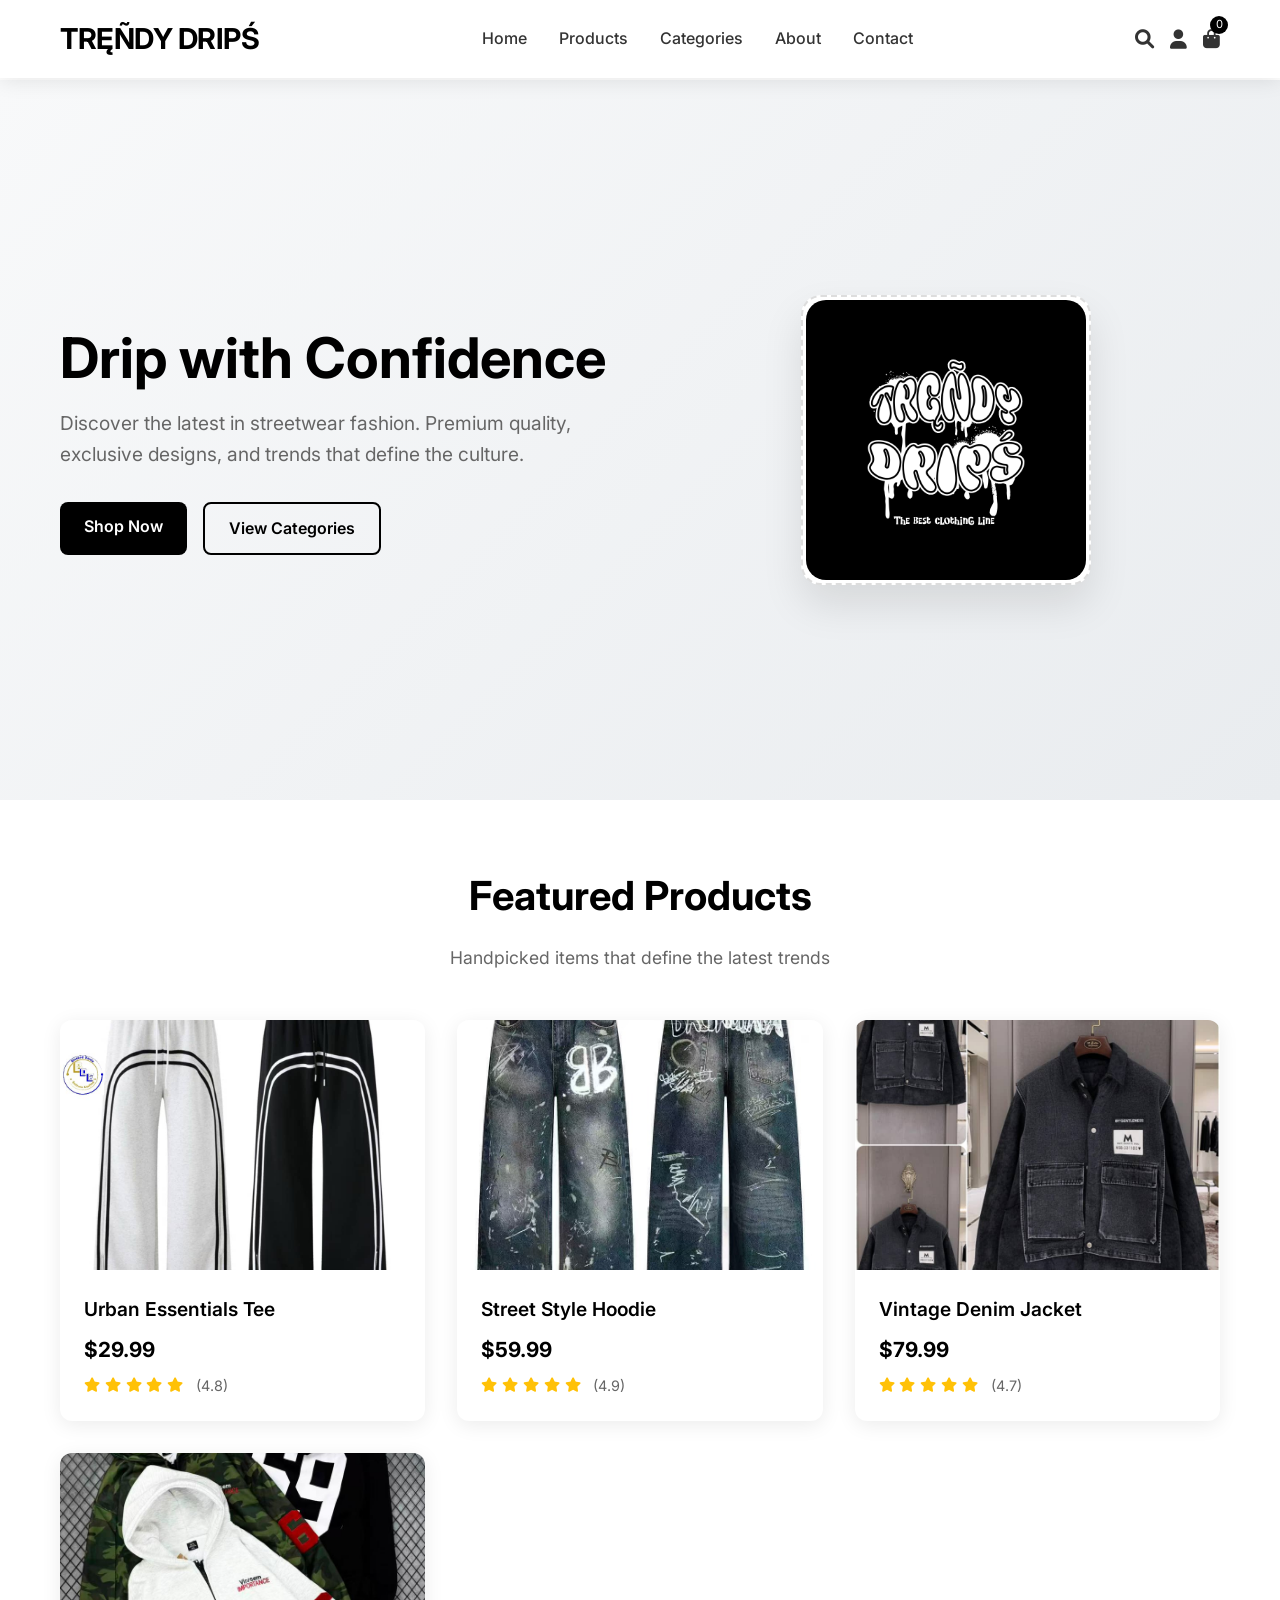
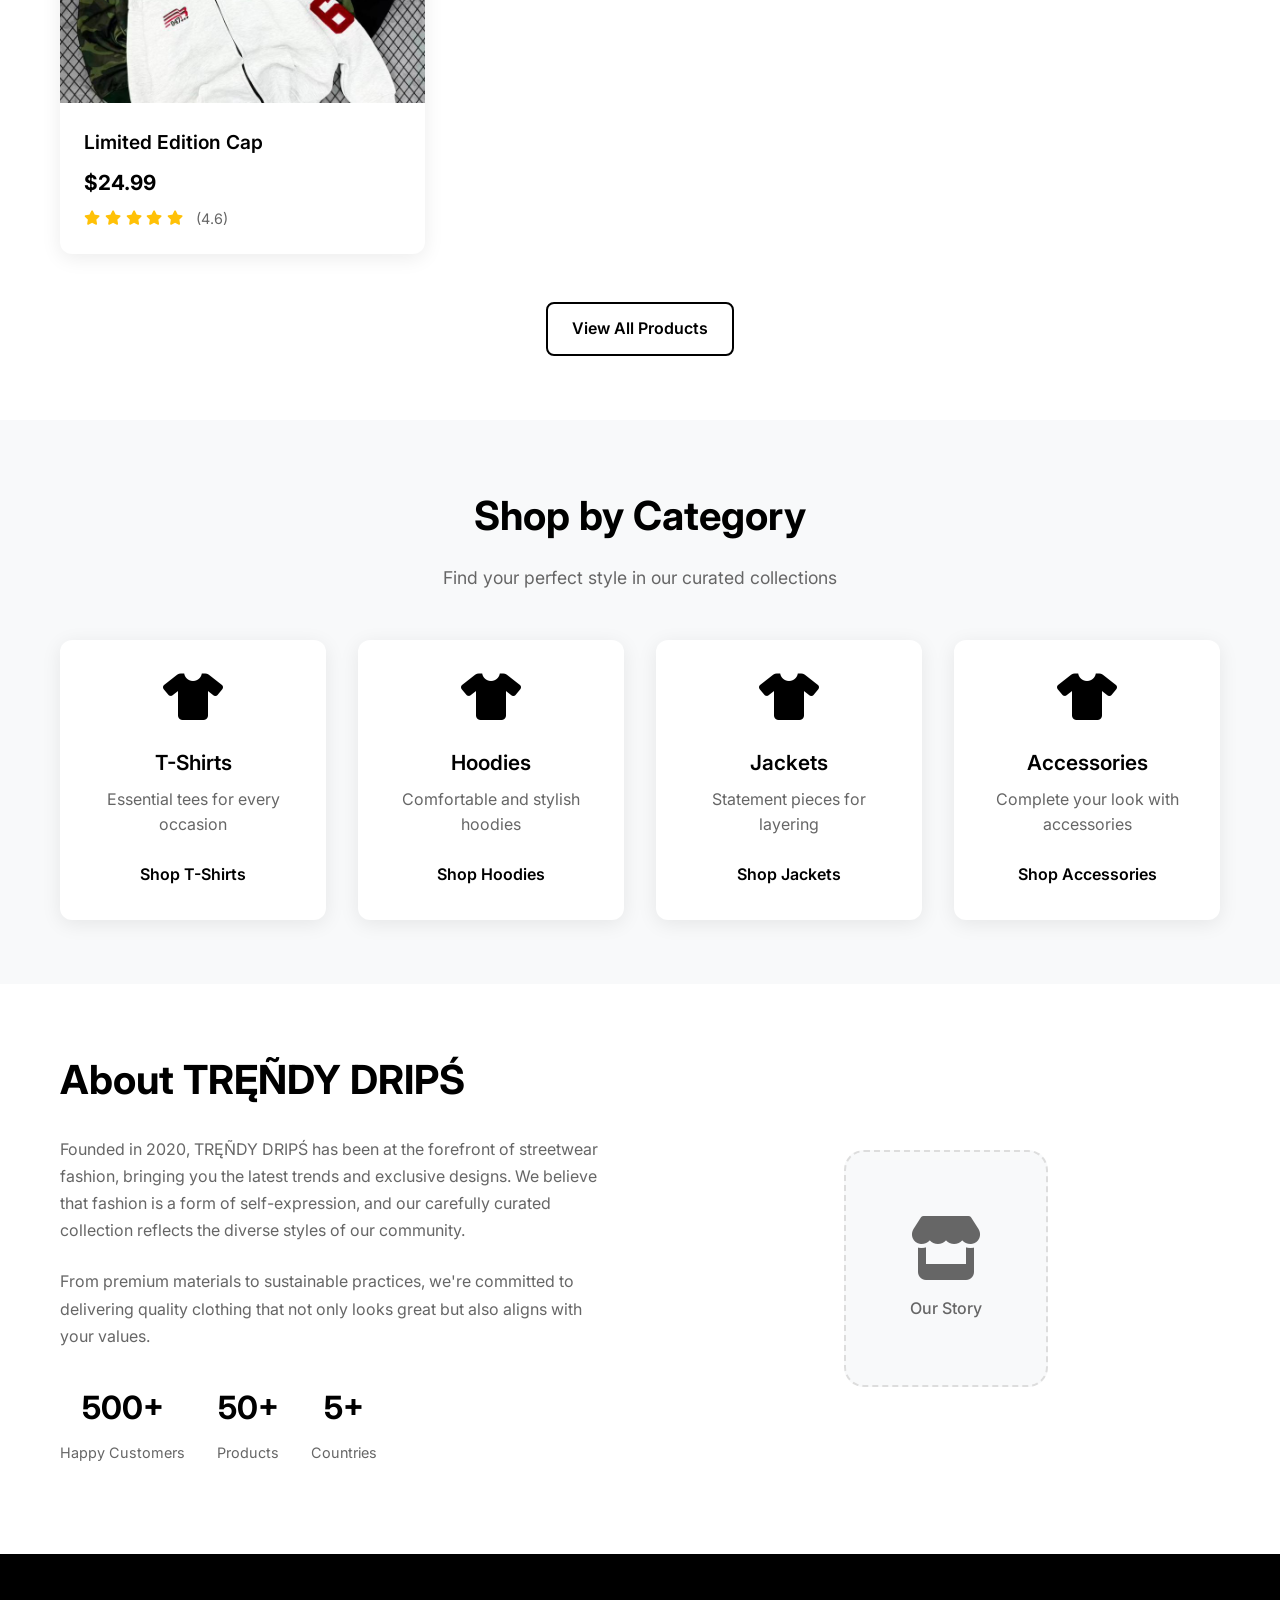
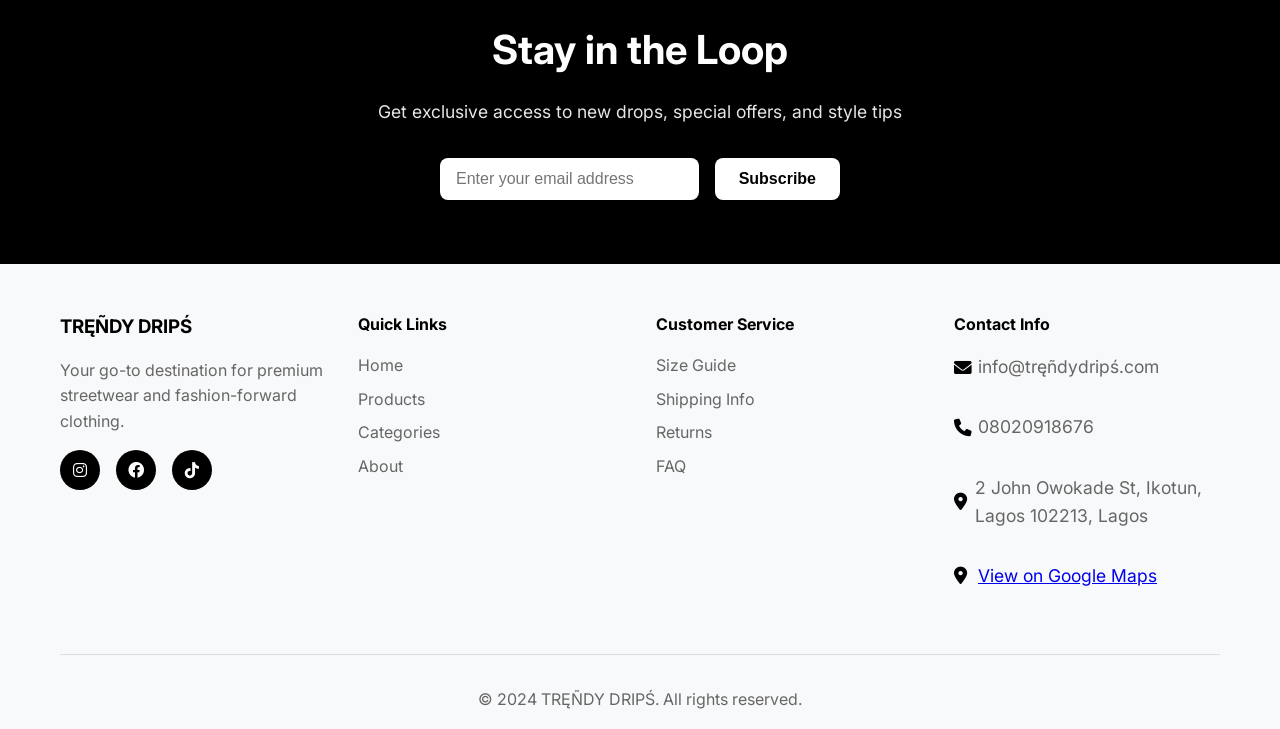
==== commit 26f8a21e: "commit" ====
--- a/index.html
+++ b/index.html
@@ -1,14 +1,15 @@
 <!DOCTYPE html>
 <html lang="en">
-<head>
-    <meta charset="UTF-8">
-    <meta name="viewport" content="width=device-width, initial-scale=1.0">
-    <title>TRĘÑDY DRIPŚ  - Premium Streetwear & Fashion</title>
-    <meta name="description" content="Discover the latest in streetwear fashion at TRĘÑDY DRIPŚ. Premium clothing, exclusive drops, and trendy styles for the modern individual.">
-    <link rel="stylesheet" href="styles.css">
-    <link href="https://fonts.googleapis.com/css2?family=Inter:wght@300;400;500;600;700&display=swap" rel="stylesheet">
-    <link rel="stylesheet" href="https://cdnjs.cloudflare.com/ajax/libs/font-awesome/6.0.0/css/all.min.css">
-</head>
+    <head>
+        <meta charset="UTF-8">
+        <meta name="viewport" content="width=device-width, initial-scale=1.0">
+        <title>TRĘÑDY DRIPŚ  - Premium Streetwear & Fashion</title>
+        <meta name="description" content="Discover the latest in streetwear fashion at TRĘÑDY DRIPŚ. Premium clothing, exclusive drops, and trendy styles for the modern individual.">
+        <link rel="stylesheet" href="styles.css">
+        <script src="script.js" defer></script>
+        <link href="https://fonts.googleapis.com/css2?family=Inter:wght@300;400;500;600;700&display=swap" rel="stylesheet">
+        <link rel="stylesheet" href="https://cdnjs.cloudflare.com/ajax/libs/font-awesome/6.0.0/css/all.min.css">
+    </head>
 <body>
     <!-- Navigation Header -->
     <header class="header">
@@ -28,10 +29,10 @@
                         <a href="#categories" class="nav-link">Categories</a>
                     </li>
                     <li class="nav-item">
-                        <a href="#about" class="nav-link">About</a>
+                        <a href="./about.html" class="nav-link">About</a>
                     </li>
                     <li class="nav-item">
-                        <a href="#contact" class="nav-link">Contact</a>
+                        <a href="./contact.html" class="nav-link">Contact</a>
                     </li>
                 </ul>
                 <div class="nav-actions">
@@ -90,7 +91,7 @@
             </div>
             <div class="hero-image">
                 <div class="hero-placeholder">
-                    <img class="hero-logo" src="./assests/Untitled Project - Drips & Drops Clothing.png" alt="Trendy Drips logo">
+                    <img class="hero-logo" src="./assests/LOGO.png" alt="Trendy Drips logo">
                 </div>
             </div>
         </div>
@@ -106,8 +107,9 @@
             <div class="products-grid">
                 <div class="product-card">
                     <div class="product-image">
+                        <!-- <img src="./assests/outfit/IMG-20260327-WA0028.jpg" alt=""> -->
                         <div class="product-placeholder">
-                            <i class="fas fa-tshirt"></i>
+                            <img src="./assests/outfit/IMG-20260327-WA0028.jpg" alt="">
                         </div>
                         <div class="product-overlay">
                             <button class="btn btn-small">Quick View</button>
@@ -131,7 +133,7 @@
                 <div class="product-card">
                     <div class="product-image">
                         <div class="product-placeholder">
-                            <i class="fas fa-tshirt"></i>
+                            <img src="./assests/outfit/IMG-20260327-WA0029.jpg" alt="">
                         </div>
                         <div class="product-overlay">
                             <button class="btn btn-small">Quick View</button>
@@ -155,7 +157,7 @@
                 <div class="product-card">
                     <div class="product-image">
                         <div class="product-placeholder">
-                            <i class="fas fa-tshirt"></i>
+                            <img src="./assests/outfit/IMG-20260327-WA0030.jpg" alt="">
                         </div>
                         <div class="product-overlay">
                             <button class="btn btn-small">Quick View</button>
@@ -179,7 +181,7 @@
                 <div class="product-card">
                     <div class="product-image">
                         <div class="product-placeholder">
-                            <i class="fas fa-tshirt"></i>
+                           <img src="./assests/outfit/IMG-20260327-WA0031.jpg" alt="">
                         </div>
                         <div class="product-overlay">
                             <button class="btn btn-small">Quick View</button>
@@ -576,6 +578,5 @@
         </div>
     </footer>
 
-    <script src="script.js"></script>
 </body>
 </html>
